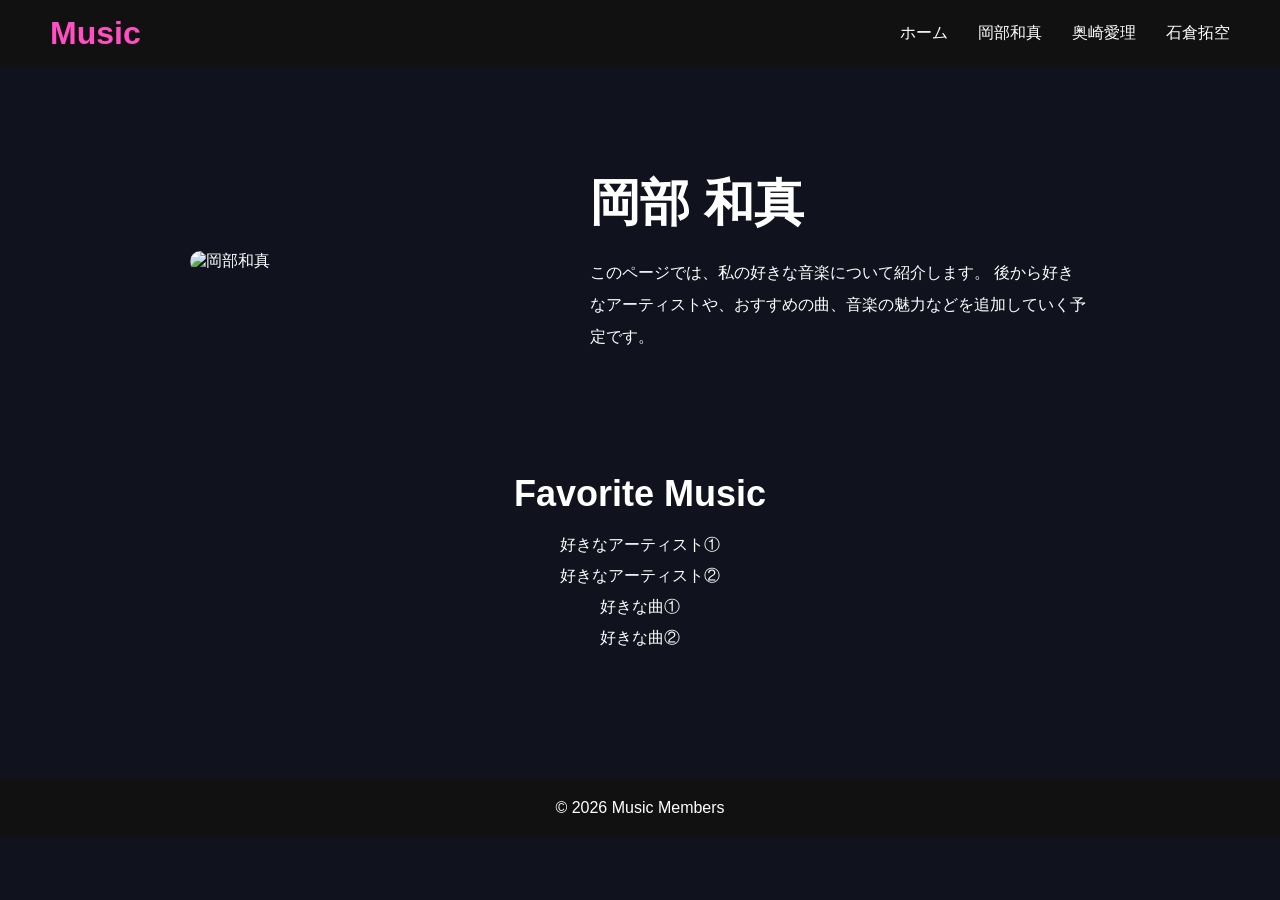
==== music-site/okabe.html @ 827b1ef1 "フォーマットページの作成 ホームページとそれぞれの担当するHTMLとCSSの作成" ====
<!DOCTYPE html>
<html lang="ja">

<head>
    <meta charset="UTF-8">
    <meta name="viewport" content="width=device-width, initial-scale=1.0">
    <title>岡部和真 | Music Members</title>

    <link rel="stylesheet" href="style.css">
</head>

<body>

    <!-- ヘッダー -->
    <header>

        <div class="logo">
            Music
        </div>

        <nav>
            <ul>
                <li><a href="index.html">ホーム</a></li>
                <li><a href="okabe.html">岡部和真</a></li>
                <li><a href="okuzaki.html">奥崎愛理</a></li>
                <li><a href="ishikura.html">石倉拓空</a></li>
            </ul>
        </nav>

    </header>

    <!-- プロフィール -->
    <section class="profile">

        <img src="img/okabe.jpg" alt="岡部和真">

        <div class="profile-text">

            <h1>岡部 和真</h1>

            <p>
                このページでは、私の好きな音楽について紹介します。
                後から好きなアーティストや、おすすめの曲、音楽の魅力などを追加していく予定です。
            </p>

        </div>

    </section>

    <!-- 好きな音楽 -->
    <section class="music">

        <h2>Favorite Music</h2>

        <ul>
            <li>好きなアーティスト①</li>
            <li>好きなアーティスト②</li>
            <li>好きな曲①</li>
            <li>好きな曲②</li>
        </ul>

    </section>

    <footer>

        <p>
            © 2026 Music Members
        </p>

    </footer>

</body>

</html>
---- music-site/style.css ----
/* --------------------
   全体設定
-------------------- */

*{
    margin:0;
    padding:0;
    box-sizing:border-box;
}

body{
    font-family:"Yu Gothic",sans-serif;
    background:#10131d;
    color:white;
}

/* --------------------
   ヘッダー
-------------------- */

header{
    position:fixed;
    top:0;
    width:100%;
    background:#111;
    display:flex;
    justify-content:space-between;
    align-items:center;
    padding:15px 50px;
    z-index:1000;
}

.logo{
    font-size:32px;
    font-weight:bold;
    color:#ff4fc3;
}

nav ul{
    display:flex;
    list-style:none;
}

nav li{
    margin-left:30px;
}

nav a{
    color:white;
    text-decoration:none;
    transition:0.3s;
}

nav a:hover{
    color:#00d9ff;
}

/* --------------------
   メイン画像
-------------------- */

.hero{
    margin-top:80px;
    height:500px;
    background:url("img/main.jpg") center/cover no-repeat;
    display:flex;
    justify-content:center;
    align-items:center;
    text-align:center;
}

.hero-text{
    background:rgba(0,0,0,0.5);
    padding:30px;
    border-radius:20px;
    animation:fadeIn 1.5s;
}

.hero h1{
    font-size:60px;
}

.hero p{
    margin-top:20px;
    font-size:20px;
}

/* --------------------
   メンバー紹介
-------------------- */

.members{
    padding:70px 30px;
    text-align:center;
}

.members h2{
    font-size:42px;
    margin-bottom:40px;
}

.card-area{
    display:flex;
    justify-content:center;
    align-items:stretch;
    gap:40px;
    flex-wrap:wrap;
}

.card{
    width:280px;
    background:#1f2433;
    border-radius:20px;
    overflow:hidden;
    color:white;
    text-decoration:none;
    transition:0.3s;
}

.card:hover{
    transform:translateY(-10px);
    box-shadow:0 0 20px #00d9ff;
}

.card img{
    width:100%;
    height:260px;
    object-fit:cover;
}

.card h3{
    margin:20px 0 10px;
}

.card p{
    padding:0 20px 25px;
    line-height:1.6;
}

/* --------------------
   サイト紹介
-------------------- */

.music{
    padding:60px 30px;
    text-align:center;
}

.music h2{
    margin-bottom:20px;
    font-size:36px;
}

.music p{
    max-width:800px;
    margin:auto;
    line-height:2;
}

.music ul{
    list-style:none;
    margin-top:20px;
}

.music li{
    margin:10px 0;
}

/* --------------------
   サブページ
-------------------- */

.profile{
    margin-top:110px;
    display:flex;
    justify-content:center;
    align-items:center;
    gap:50px;
    padding:60px 40px;
    flex-wrap:wrap;
}

.profile img{
    width:350px;
    border-radius:20px;
}

.profile-text{
    max-width:500px;
}

.profile-text h1{
    font-size:50px;
    margin-bottom:20px;
}

.profile-text p{
    line-height:2;
}

/* --------------------
   フッター
-------------------- */

footer{
    background:#111;
    text-align:center;
    padding:20px;
    margin-top:60px;
}

/* --------------------
   アニメーション
-------------------- */

@keyframes fadeIn{

from{
    opacity:0;
    transform:translateY(30px);
}

to{
    opacity:1;
    transform:translateY(0);
}

}

/* --------------------
   スマホ対応
-------------------- */

@media(max-width:768px){

header{
    flex-direction:column;
    padding:20px;
}

nav ul{
    margin-top:15px;
    flex-wrap:wrap;
    justify-content:center;
}

nav li{
    margin:10px;
}

.hero h1{
    font-size:42px;
}

.hero p{
    font-size:18px;
}

.card{
    width:90%;
}

.profile{
    flex-direction:column;
}

.profile img{
    width:90%;
}

}
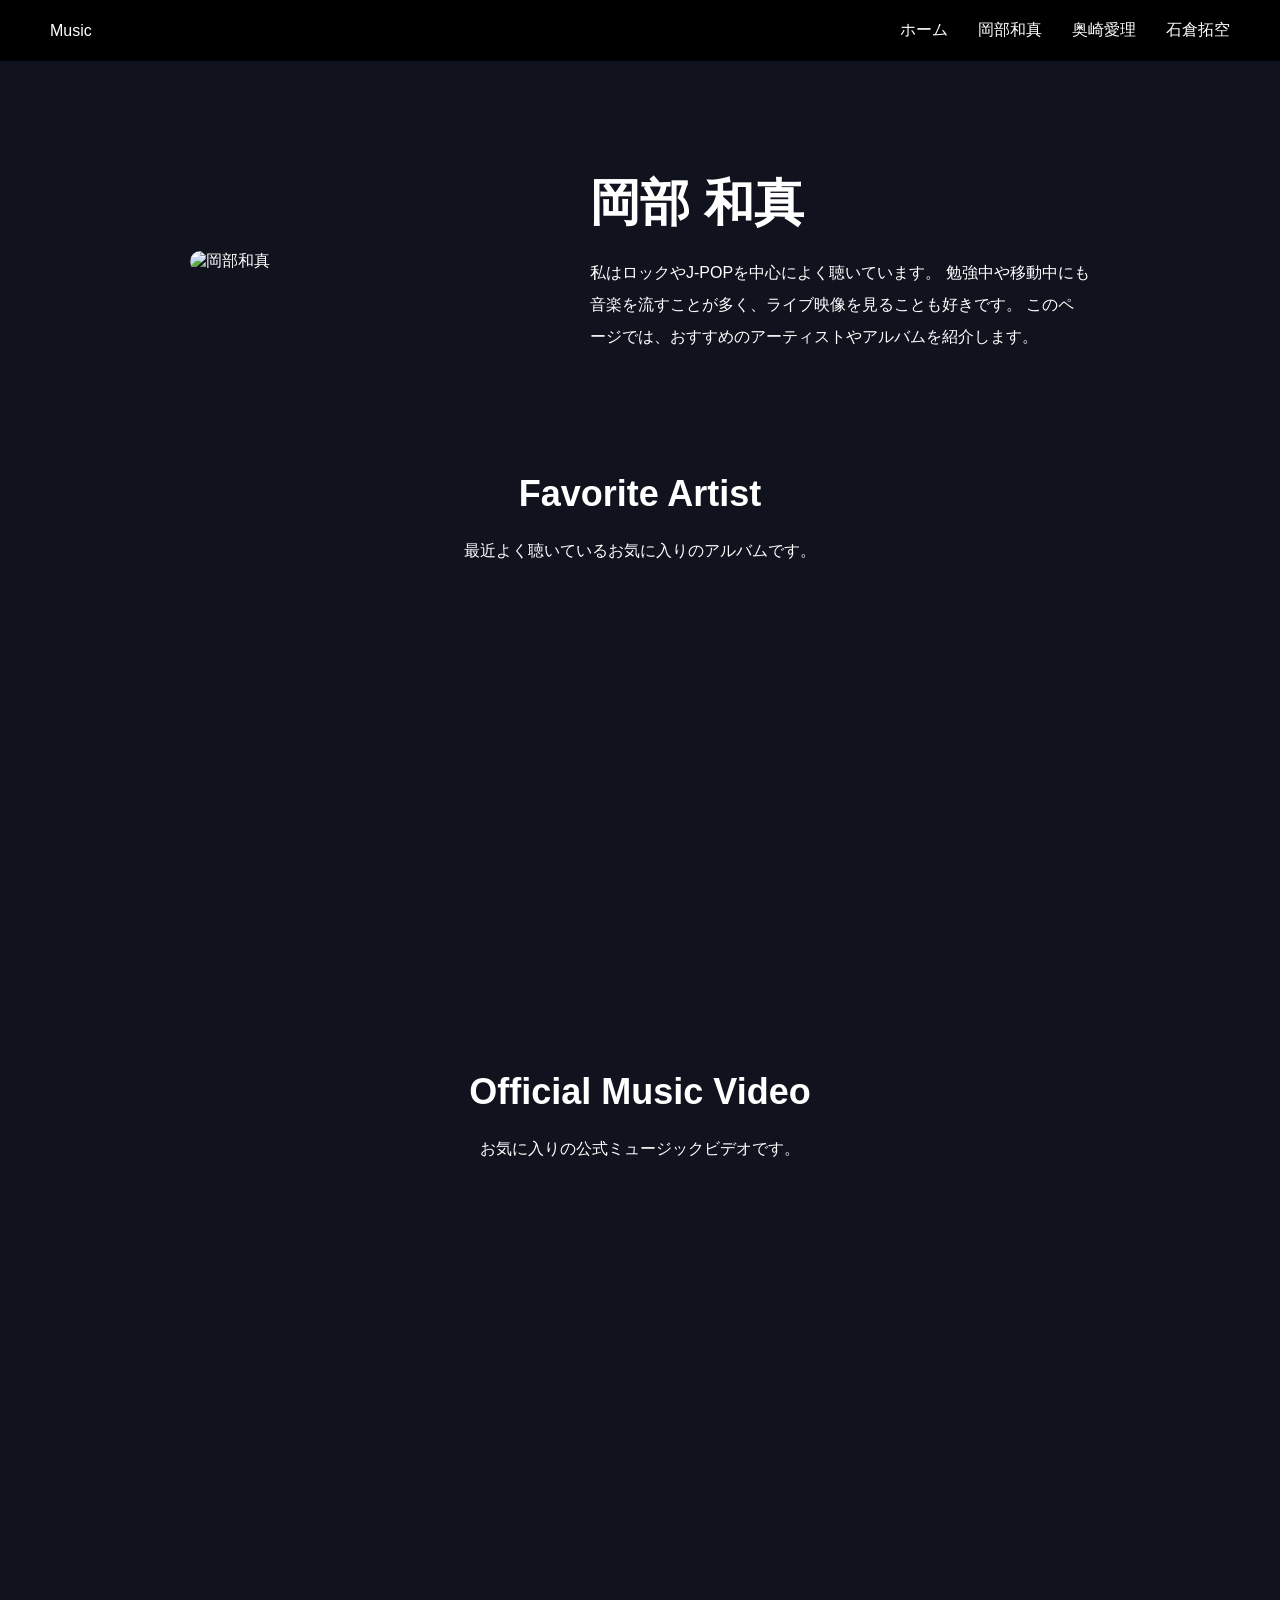
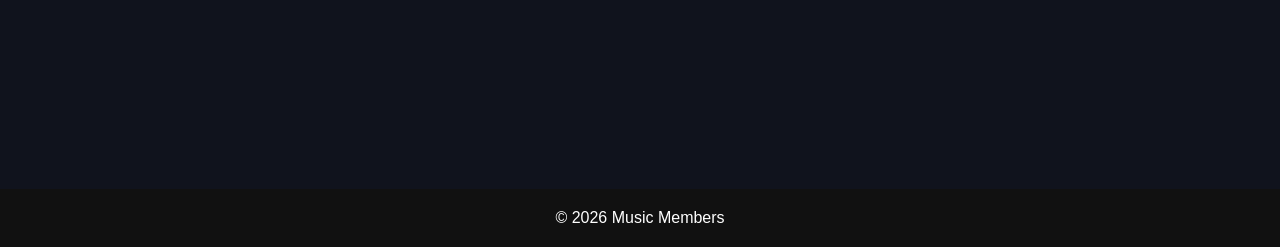
==== commit f8539be5: "ホームページ編集 ロゴアニメーションの追加と、ホームページ上でロゴが見えるようになりました。" ====
--- a/music-site/okabe.html
+++ b/music-site/okabe.html
@@ -39,25 +39,55 @@
             <h1>岡部 和真</h1>
 
             <p>
-                このページでは、私の好きな音楽について紹介します。
-                後から好きなアーティストや、おすすめの曲、音楽の魅力などを追加していく予定です。
+                私はロックやJ-POPを中心によく聴いています。
+                勉強中や移動中にも音楽を流すことが多く、ライブ映像を見ることも好きです。
+                このページでは、おすすめのアーティストやアルバムを紹介します。
             </p>
 
         </div>
 
     </section>
 
-    <!-- 好きな音楽 -->
+    <!-- おすすめアーティスト -->
     <section class="music">
 
-        <h2>Favorite Music</h2>
+        <h2>Favorite Artist</h2>
 
-        <ul>
-            <li>好きなアーティスト①</li>
-            <li>好きなアーティスト②</li>
-            <li>好きな曲①</li>
-            <li>好きな曲②</li>
-        </ul>
+        <p>
+            最近よく聴いているお気に入りのアルバムです。
+        </p>
+
+        <iframe
+            style="border-radius:12px"
+            src="https://open.spotify.com/embed/album/6RQQmkQEvNCY4prGKE6oc5?utm_source=generator"
+            width="100%"
+            height="380"
+            frameborder="0"
+            allowfullscreen=""
+            allow="autoplay; clipboard-write; encrypted-media; fullscreen; picture-in-picture"
+            loading="lazy">
+        </iframe>
+
+    </section>
+
+    <!-- YouTube公式MV -->
+    <section class="music">
+
+        <h2>Official Music Video</h2>
+
+        <p>
+            お気に入りの公式ミュージックビデオです。
+        </p>
+
+        <iframe
+            width="100%"
+            height="500"
+            src="https://www.youtube.com/embed/x8VYWazR5mE"
+            title="YouTube video player"
+            frameborder="0"
+            allow="accelerometer; autoplay; clipboard-write; encrypted-media; gyroscope; picture-in-picture"
+            allowfullscreen>
+        </iframe>
 
     </section>
 
--- a/music-site/style.css
+++ b/music-site/style.css
@@ -13,27 +13,46 @@
     background:#10131d;
     color:white;
 }
-
 /* --------------------
    ヘッダー
 -------------------- */
 
 header{
+
     position:fixed;
     top:0;
     width:100%;
-    background:#111;
+    background:#000000;
     display:flex;
     justify-content:space-between;
     align-items:center;
-    padding:15px 50px;
+    padding:20px 50px;
     z-index:1000;
+
 }
 
 .logo{
-    font-size:32px;
-    font-weight:bold;
-    color:#ff4fc3;
+
+    display:flex;
+    align-items:center;
+
+}
+
+.logo img{
+
+    height:75px;
+    width:auto;
+
+    display:block;
+
+    transition:.3s ease;
+
+}
+
+.logo img:hover{
+
+    transform:scale(1.08);
+
 }
 
 nav ul{
@@ -60,7 +79,7 @@
 -------------------- */
 
 .hero{
-    margin-top:80px;
+    margin-top:110px;
     height:500px;
     background:url("img/main.jpg") center/cover no-repeat;
     display:flex;
@@ -70,10 +89,31 @@
 }
 
 .hero-text{
-    background:rgba(0,0,0,0.5);
+
+    background:rgba(0,0,0,.5);
     padding:30px;
     border-radius:20px;
-    animation:fadeIn 1.5s;
+
+    animation: heroAnimation 1s ease;
+
+}
+
+@keyframes heroAnimation{
+
+    from{
+
+        opacity:0;
+        transform:translateY(50px);
+
+    }
+
+    to{
+
+        opacity:1;
+        transform:translateY(0);
+
+    }
+
 }
 
 .hero h1{
@@ -268,4 +308,243 @@
     width:90%;
 }
 
+}
+
+/* ページ全体のフェードイン */
+body{
+    animation: fadePage 0.8s ease;
+}
+
+@keyframes fadePage{
+
+    from{
+        opacity:0;
+    }
+
+    to{
+        opacity:1;
+    }
+
+}
+
+.card{
+
+    width:280px;
+    background:#1f2433;
+    border-radius:20px;
+    overflow:hidden;
+
+    opacity:0;
+
+    animation:cardFade .8s forwards;
+
+}
+
+.card:nth-child(1){
+
+    animation-delay:.3s;
+
+}
+
+.card:nth-child(2){
+
+    animation-delay:.6s;
+
+}
+
+.card:nth-child(3){
+
+    animation-delay:.9s;
+
+}
+
+@keyframes cardFade{
+
+    from{
+
+        opacity:0;
+        transform:translateY(50px);
+
+    }
+
+    to{
+
+        opacity:1;
+        transform:translateY(0);
+
+    }
+
+}
+
+.card{
+
+    transition:.3s;
+
+}
+
+.card:hover{
+
+    transform:translateY(-12px) scale(1.05);
+
+}
+
+nav a{
+
+    position:relative;
+
+}
+
+nav a::after{
+
+    content:"";
+
+    position:absolute;
+
+    left:0;
+    bottom:-5px;
+
+    width:0;
+    height:2px;
+
+    background:#00d9ff;
+
+    transition:.3s;
+
+}
+
+nav a:hover::after{
+
+    width:100%;
+
+}
+
+/*=============================
+  Opening Animation
+=============================*/
+
+#opening{
+
+    position:fixed;
+    top:0;
+    left:0;
+
+    width:100%;
+    height:100%;
+
+    background:#000;
+
+    display:flex;
+    justify-content:center;
+    align-items:center;
+
+    z-index:99999;
+
+    transition:opacity 1s ease;
+
+}
+
+#opening-logo{
+
+    width:420px;
+    max-width:80%;
+
+    opacity:0;
+
+    transform:translateX(-250px);
+
+}
+
+/* ロゴ登場 */
+
+.logo-enter{
+
+    animation:logoEnter 1.3s ease forwards;
+
+}
+
+/* ロゴ退場 */
+
+.logo-finish{
+
+    animation:logoFinish 1s ease forwards;
+
+}
+
+/* ホームページ */
+
+#main-content{
+
+    opacity:0;
+
+    transform:translateY(40px);
+
+}
+
+/* ホーム表示 */
+
+.main-show{
+
+    animation:showMain 1s ease forwards;
+
+}
+
+@keyframes logoEnter{
+
+    0%{
+
+        opacity:0;
+        transform:translateX(-250px);
+
+    }
+
+    70%{
+
+        opacity:1;
+        transform:translateX(20px);
+
+    }
+
+    100%{
+
+        opacity:1;
+        transform:translateX(0);
+
+    }
+
+}
+
+@keyframes logoFinish{
+
+    0%{
+
+        opacity:1;
+        transform:translateY(0) scale(1);
+
+    }
+
+    100%{
+
+        opacity:0;
+        transform:translateY(-180px) scale(.6);
+
+    }
+
+}
+
+@keyframes showMain{
+
+    from{
+
+        opacity:0;
+        transform:translateY(40px);
+
+    }
+
+    to{
+
+        opacity:1;
+        transform:translateY(0);
+
+    }
+
 }
